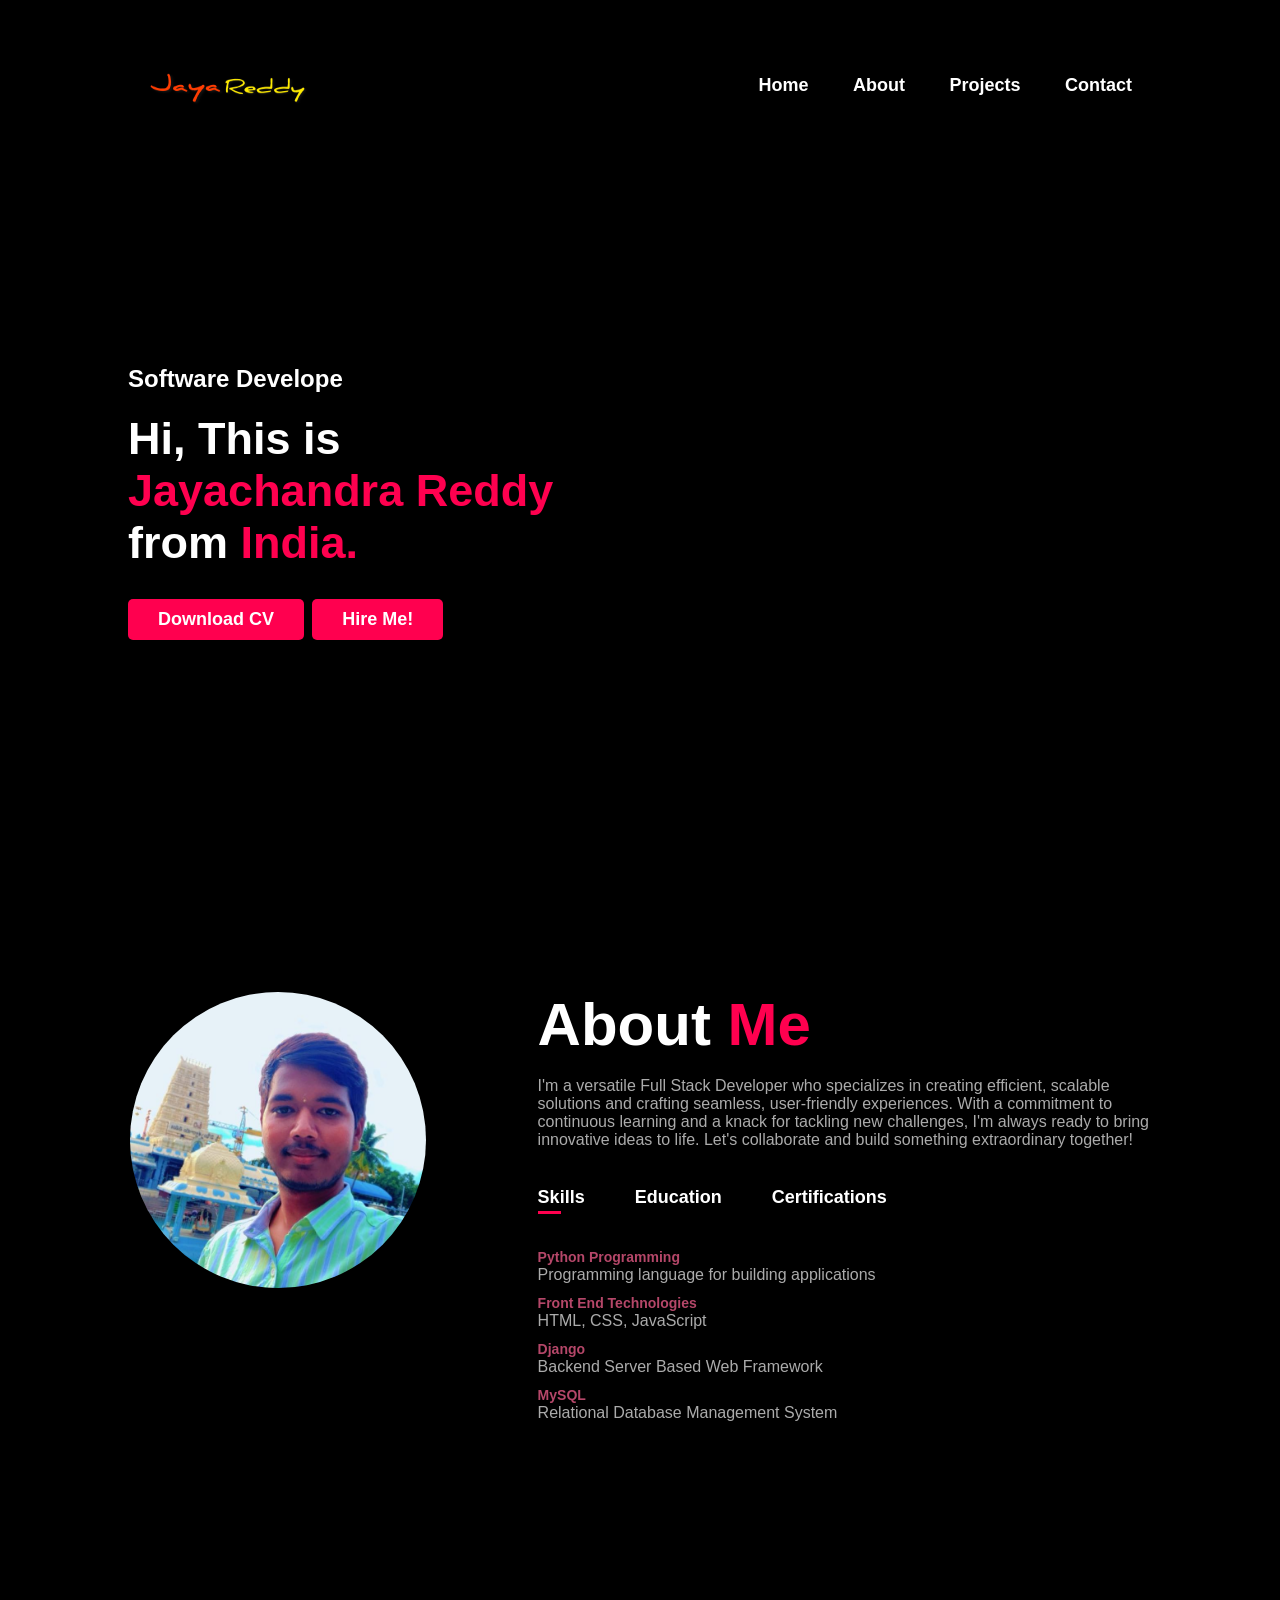
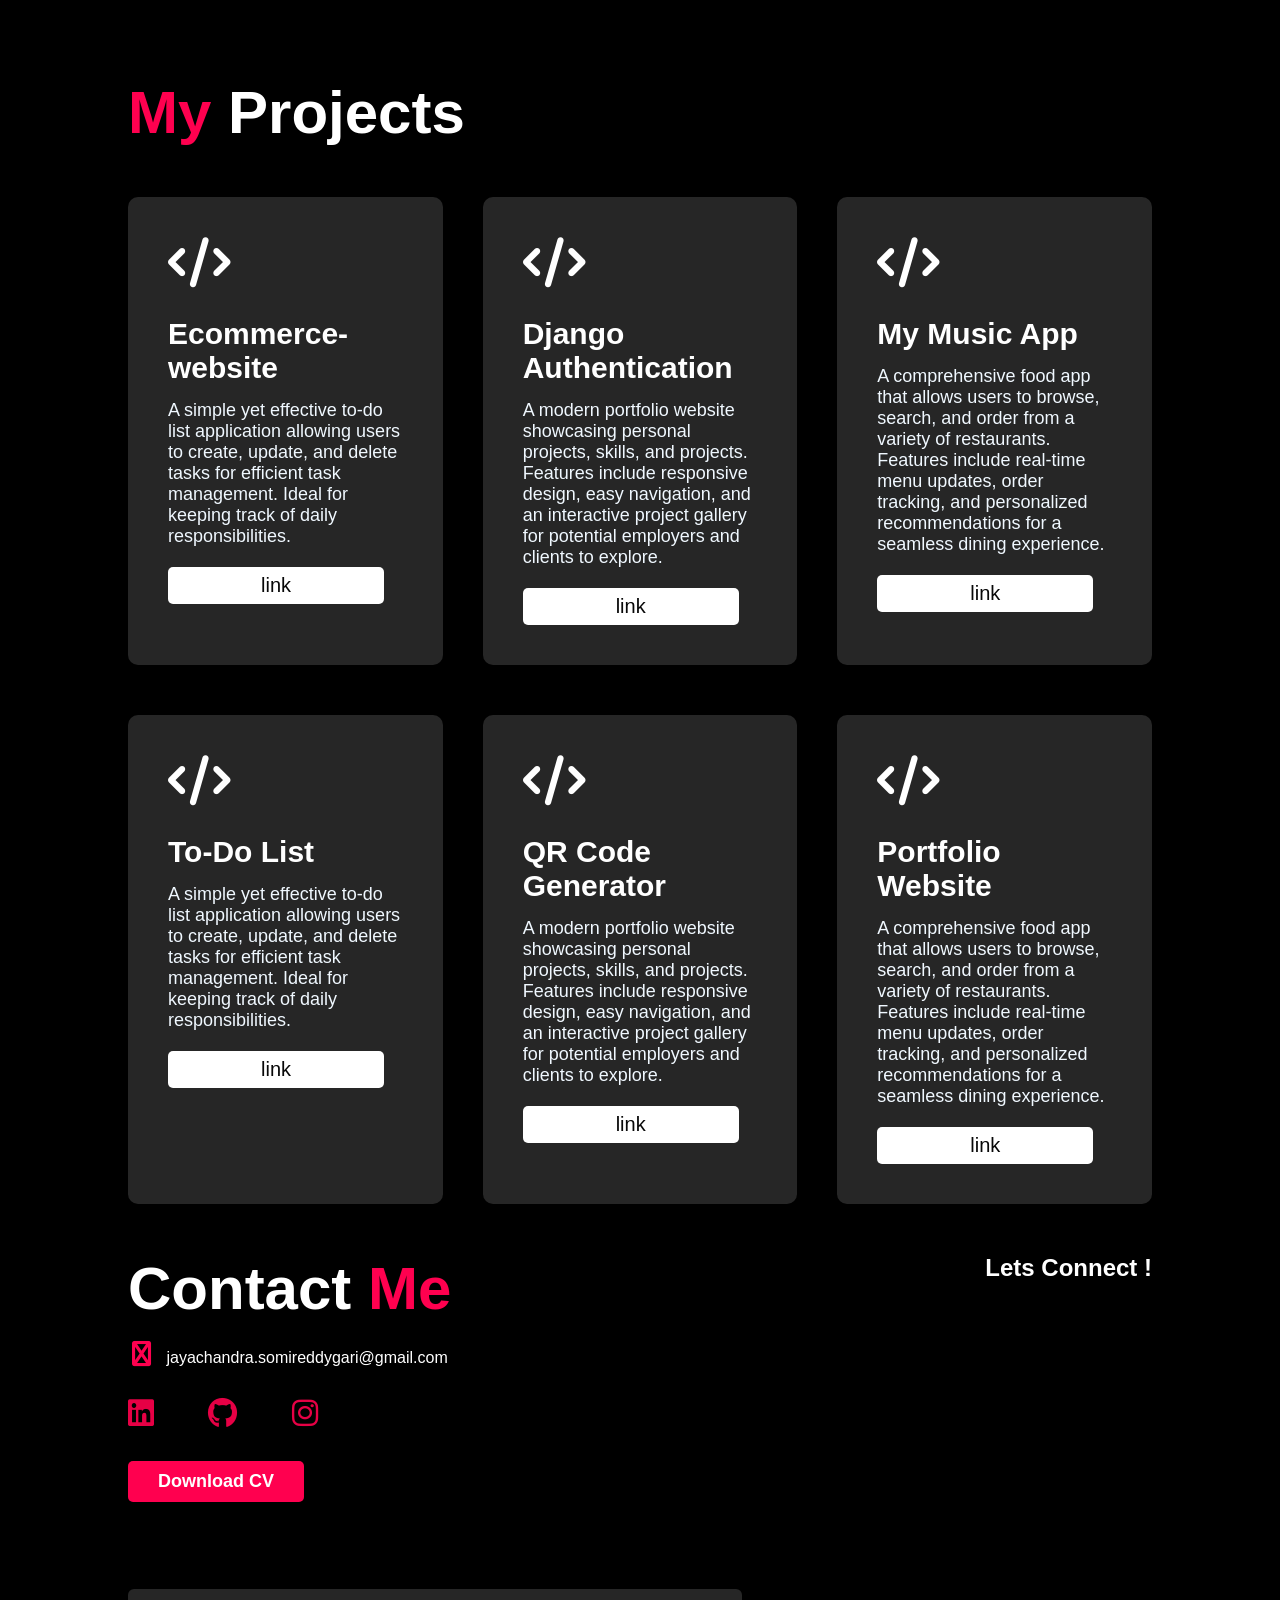
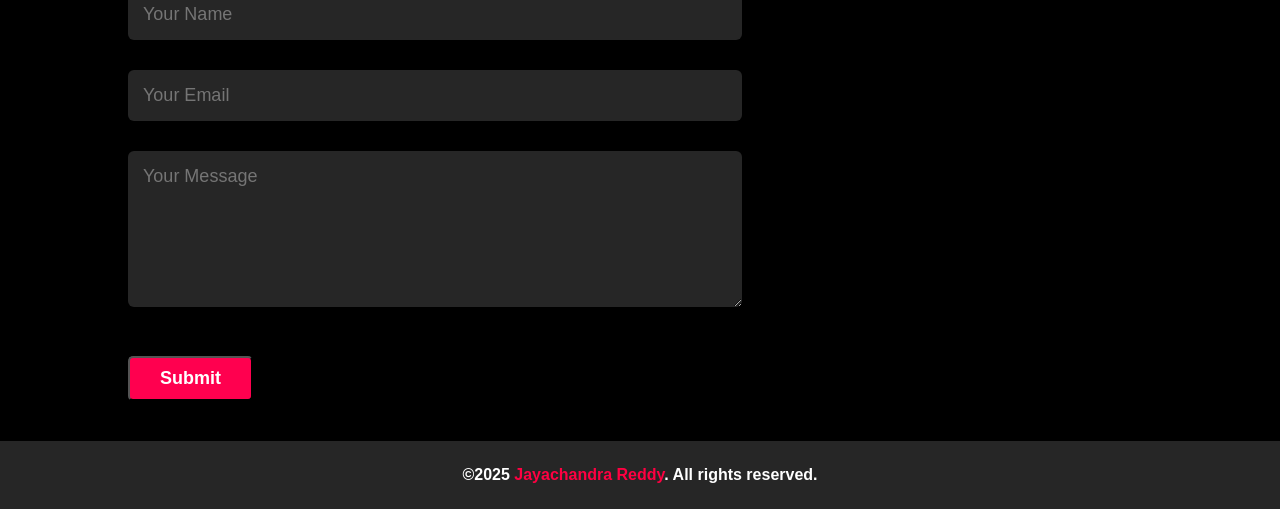
==== index.html @ 25a1f1cd "first commit" ====
<!DOCTYPE html>
<html lang="en">

<head>
    <meta charset="UTF-8">
    <meta name="viewport" content="width=device-width, initial-scale=1.0">
    <title>Personal Portfolio</title>
    <link rel="stylesheet" href="style.css">
    <link rel="stylesheet" href="https://cdnjs.cloudflare.com/ajax/libs/font-awesome/5.15.3/css/all.min.css">
    <link rel="stylesheet" href="https://cdnjs.cloudflare.com/ajax/libs/font-awesome/6.0.0/css/all.min.css">

    <style>
        /* Add this to your style.css or in a <style> tag in the <head> */
        #typing-text {
            /* Style this element as needed */
            /* For example: */
            font-size: 24px;
            font-weight: bold;
            color: #fff;
        }
    </style>
</head>

<body style="background-color: black;">
    <div id="header">
        <div class="container">
            <nav>
                <img src="logo.jpg" class="logo" style="height: 150px;" id="logo">
                <ul id="sidemenu">
                    <li><a href="#header"><strong>Home</strong></a></li>
                    <li><a href="#about"><strong>About</strong></a></li>
                    <li><a href="#projects"><strong>Projects</strong></a></li>
                    <li><a href="#contact"><strong>Contact</strong></a></li>
                    <i class="fas fa-times" onclick="closemenu()"></i>
                </ul>
                <i class="fas fa-bars" onclick="openmenu()"></i>
            </nav>

            <div class="header-text">
                <p id="typing-text"></p>
                <h1>Hi, This is<span><pre>Jayachandra Reddy</pre></span>from <span>India.</span></h1>
                <a href="Resume.pdf" target="_blank" class="btn btn2">Download CV</a>
                <a href="#contact" target="_parent" class="btn btn2">Hire Me!</a>
            </div>
        </div>
    </div>

<!-------------------------------------------about section--------------------------------------->
    <div id="about">
        <div class="container">
            <div class="row">
                <div class="about-col-1">
                    <img src="mypic.jpg">
                </div>
                <div class="about-col-2">
                    <h1 class="sub-title">About <span>Me</span> </h1>
                    <br>
                    <p>
                        I'm a versatile Full Stack Developer who specializes in creating efficient, scalable solutions and
                        crafting seamless, user-friendly experiences.
                        With a commitment to continuous learning and a knack for tackling new challenges,
                        I'm always ready to bring innovative ideas to life.
                        Let's collaborate and build something extraordinary together!
                    </p>
                    <br>

                    <div class="tab-titles">
                        <p class="tab-links active-link" onclick="opentab('skills')"><strong>Skills</strong></p>
                        <p class="tab-links" onclick="opentab('education')"><strong>Education</strong></p>
                        <p class="tab-links" onclick="opentab('certifications')"><strong>Certifications</strong></p>
                    </div>

                    <div class="tab-contents active-tab" id="skills" style="min-height: 300px;">
                        <ul>
                            <li><span><strong>Python Programming</strong></span><br>Programming language for building
                                applications</li>
                            <li><span><strong>Front End Technologies</strong></span><br>HTML, CSS, JavaScript</li>
                            <li><span><strong>Django</strong></span><br>Backend Server Based Web Framework</li>                  
                            <li><span><strong>MySQL</strong></span><br>Relational Database Management System</li>                           
                            
                        </ul>
                    </div>

                    <div class="tab-contents" id="education" style="min-height: 300px;">
                        <ul>
                            <li><span><em>2020 - 2024</em></span><br><strong>Bachelor of Technology</strong> <strong>|</strong> CSE
                            <br> PVKK Institute of Technology, Anantapuram <br>percentage: 81.22</li>

                            <li><span><em>2018 - 2020</em></span><br><strong>Board of Intermediate, AP</strong> <strong>|</strong> MPC
                               <br>  Sri chaitanya Junior College, Anantapuram<br>GPA: 9.53/10</li>

                            <li><span><em>2017 - 2018</em></span><br><strong>Secondary School Education, AP</strong> <br>
                                Z P H School, Kambadur <br>  CGPA: 9.7 / 10
                               </li>
                        </ul>
                    </div>

                    <div class="tab-contents" id="certifications" style="min-height: 300px;">
                        <ul>
                            <li><span><strong>DevOps with AWS</strong></span><br>Data Valley India Pvt Ltd.</li>
                            <li><span><strong>Python Developer</strong></span><br>SoloLearn</li>
                            <li><span><strong>Web Developemt</strong></span><br>Slash Mark, AICTE.</li>
                            <li><span><strong>Internet of Things</strong></span><br>NPTEL</li>

                        </ul>
                    </div>
                </div>
            </div>
        </div>
    </div>
    <div id="projects">
        <div class="container">
            <h2 class="sub-title"><span>My</span> Projects</h2>
            <div class="projects-list">
                <div>
                    <i class="fas fa-code"></i>
                    <h2><strong>Ecommerce-website</strong></h2>
                    <p>
                        A simple yet effective to-do list application allowing users to create, update, and delete tasks for
                        efficient task management.
                        Ideal for keeping track of daily responsibilities.
                    </p>                
                    <a href=" " target="_blank"><button>link</button></a>
                </div>

                <div>
                    <i class="fas fa-code"></i>
                    <h2><strong>Django Authentication</strong></h2>
                    <p>
                        A modern portfolio website showcasing personal projects, skills, and projects.
                        Features include responsive design, easy navigation, and an interactive project gallery for
                        potential employers and clients to explore.
                    </p>
                    <a href="https://github.com/Jayachandrasomireddygari/Authentication_pro" target="_blank"><button>link</button></a>
                </div>

                <div>
                    <i class="fas fa-code"></i>
                    <h2><strong>My Music App</strong></h2>
                    <p>
                        A comprehensive food app that allows users to browse, search, and order from a variety of
                        restaurants.
                        Features include real-time menu updates, order tracking, and personalized recommendations for a
                        seamless dining experience.
                    </p>
                    <a href=" " target="_blank"><button>link</button></a>
                </div>

            </div>
            <div class="projects-list">
                <div>
                    <i class="fas fa-code"></i>
                    <h2><strong>To-Do List</strong></h2>
                    <p>
                        A simple yet effective to-do list application allowing users to create, update, and delete tasks for
                        efficient task management.
                        Ideal for keeping track of daily responsibilities.
                    </p>                
                    <a href="https://jayachandrasomireddygari.github.io/todoapp/" target="_blank"><button>link</button></a>
                </div>

                <div>
                    <i class="fas fa-code"></i>
                    <h2><strong>QR Code Generator</strong></h2>
                    <p>
                        A modern portfolio website showcasing personal projects, skills, and projects.
                        Features include responsive design, easy navigation, and an interactive project gallery for
                        potential employers and clients to explore.
                    </p>
                    <a href="https://jayachandrasomireddygari.github.io/qrgenerator/" target="_blank"><button>link</button></a>
                </div>

                <div>
                    <i class="fas fa-code"></i>
                    <h2><strong>Portfolio Website</strong></h2>
                    <p>
                        A comprehensive food app that allows users to browse, search, and order from a variety of
                        restaurants.
                        Features include real-time menu updates, order tracking, and personalized recommendations for a
                        seamless dining experience.
                    </p>
                    <a href="https://github.com/Jayachandrasomireddygari" target="_blank"><button>link</button></a>
                </div>

            </div>
        </div>
    </div>

    <div id="contact">
        <div class="container">
            <div class="row">
                <div class="contact-left">
                    <h1 class="sub-title">Contact <span>Me</span></h1> <br>
                    <pre> <i class="fas fa-google"></i>jayachandra.somireddygari@gmail.com</pre>
                   <!-- <p> <i class="fas fa-phone-square-alt"></i>+91-6300706692</p> -->
                    <div class="social-icons">
                        <a href="https://www.linkedin.com/in/jayachandra-reddy-somireddygari" target="_blank"><i
                                class="fab fa-linkedin"></i></a>
                        <a href="https://github.com/Jayachandrasomireddygari" target="_blank"><i class="fab fa-github"></i></a>
                        <a href="https://www.instagram.com/jayachandrareddy_somireddygari?igsh=dGd1MmQ2cGJoOXc5&utm_source=qr" target="_blank"><i
                                class="fab fa-instagram"></i></a>
            
                        <a href="Resume.pdf" target="_blank" class="btn btn2">Download CV</a>
                        <br>
                        <br>
                        <br><br>
                        <br>
                    </div>
                </div>
               <center> <h2>Lets Connect !</h2></center>

                <div class="contact-right">
                    <form name="submit-to-google-sheet">
                        <input type="text" name="Name" placeholder="Your Name" required>
                        <input type="email" name="Email" placeholder="Your Email" required>
                        <textarea name="Message" rows="6" placeholder="Your Message"></textarea>
                        <button type="Submit" class="btn btn2">Submit</button>

                    </form>
                    <span id="msg"></span>
                </div>
            </div>
        </div>
    </div>

    <div class="copyright">
       <strong> <p>&copy;2025 <a href="#logo" class="footer-name" style="text-decoration: none; color: #ff0042; cursor: pointer;">Jayachandra Reddy</a>. All rights reserved.</p></strong>

    </div>



    <script>
        function opentab(tabname) {
            var tablinks = document.getElementsByClassName("tab-links");
            var tabcontents = document.getElementsByClassName("tab-contents");

            for (var tablink of tablinks) {
                tablink.classList.remove("active-link");
            }
            for (var tabcontent of tabcontents) {
                tabcontent.classList.remove("active-tab");
            }

            event.currentTarget.classList.add("active-link");
            document.getElementById(tabname).classList.add("active-tab");
        }
    </script>

    <script>
        var sidemenu = document.getElementById("sidemenu")

        function openmenu() {
            sidemenu.style.right = "0";
        }

        function closemenu() {
            sidemenu.style.right = "-200px";
        }
    </script>
    <script>
        const scriptURL = 'https://script.google.com/macros/s/AKfycbymj6Zp1OFkChNQR3eu5S6hYatmDhPfe396DA1QFq68g24wWZhTaVy1bv8uft-YeKN1/exec'
        const form = document.forms['submit-to-google-sheet']
        const msg = document.getElementById("msg")

        form.addEventListener('submit', e => {
            e.preventDefault()
            fetch(scriptURL, { method: 'POST', body: new FormData(form) })
                .then(response => {
                    msg.innerHTML = "Message sent successfully"
                    setTimeout(function () {
                        msg.innerHTML = ""
                    }, 9000)
                    form.reset()
                })
                .catch(error => console.error('Error!', error.message))
        })
    </script>

    <script>
        const textToType = "Software Developer";
        const typingSpeed = 100; // Adjust for typing speed in milliseconds
        let charIndex = 0;
        const typingTextElement = document.getElementById("typing-text");

        function typeText() {
            if (charIndex < textToType.length) {
                typingTextElement.textContent += textToType.charAt(charIndex);
                charIndex++;
                setTimeout(typeText, typingSpeed);
            }
        }

        // Start the typing animation when the page loads
        window.onload = function() {
            typeText();
        };
    </script>
</body>

</html>
---- style.css ----
*{
    margin: 0;
    padding: 0;
    font-family: 'Poppins', sans-serif;
    box-sizing: border-box;
}

html{
    scroll-behavior: smooth;
}

body{
    background: #080808;
    color: #fff;
}

#header{
    width: 100%;
    height: 100vh;
    background-image: url(backgroundimage.png);
    background-size: cover;
    background-position: center;
}

.container{
    padding: 10px 10%;
}

nav{
    display: flex;
    align-items: center;
    justify-content: space-between;
    flex-wrap: wrap;
}

.logo{
    width: 200px;
}

nav ul li{
    display: inline-block;
    list-style: none;
    margin: 10px 20px;
}

nav ul li a{
    color: #fff;
    text-decoration: none;
    font-size: 18px;
    position: relative;
}

nav ul li a::after{
    content: '';
    width: 0;
    height: 3px;
    background: #ff004f;
    position: absolute;
    left: 0;
    bottom: -6px;
    transition: 0.5s;
}

nav ul li a:hover::after{
    width: 100%;
}

.header-text{
    margin-top: 20%;
    font-size: 30px;
}

.header-text h1{
    margin-top: 20px;
    font-size: 45px;
}

.header-text h1 span{
    color: #ff004f;
}
.sub-title  span{
    color: #ff004f;
}


/* --------------------- <About> ---------------- */

#about{
    padding: 80px 0;
    color: #ababab;
}

.row{
    display: flex;
    justify-content: space-between;
    flex-wrap: wrap;
}

.about-col-1{
    flex-basis: 35%;
}

.about-col-1 img{
     width: 300px; /* Set the desired width of the square */
        height: 300px; /* Set the desired height of the square */
        border-radius: 50%; /* This makes the square a circle */
        object-fit: cover; /* Ensures the image fits nicely within the circle */
        border: 2px solid #000;
   
}

.about-col-2{
    flex-basis: 60%;
}

.sub-title{
    font-size: 60px;
    font-weight: 600;
    color: #fff;
}

.tab-titles{
    display: flex;
    margin: 20px 0 40px;
    color: #fff;
}

.tab-links{
    margin-right: 50px;
    font-size: 18px;
    font-weight: 500;
    cursor: pointer;
    position: relative;
}

.tab-links::after{
    content: '';
    width: 0;
    height: 3px;
    background: #ff004f;
    position: absolute;
    left: 0;
    bottom: -6px;
    transition: 0.5s;
}

.tab-links.active-link::after{
    width: 50%;
}

.tab-contents ul li{
    list-style: none;
    margin: 10px 0;
}

.tab-contents ul li span{
    color: #b54769;
    font-size: 14px;
}

.tab-contents{
    display: none;
    min-height: 300px; 
}

.tab-contents.active-tab{
    display: block;
}


/* -----------------------Projects-------------------------- */
#projects{
    padding: 30px 0;
}

.projects-list{
    display: grid;
    grid-template-columns: repeat(auto-fit, minmax(250px,1fr));
    grid-gap: 40px;
    margin-top: 50px;
}
.projects-list div{
    background: #262626;
    padding: 40px;
    font-size: 18px;
    font-weight: 300;
    border-radius: 10px;
    transition:  background 0.5s, transform 0.5s;

}

.projects-list div i{
    font-size: 50px;
    margin-bottom: 30px;
    color: #fff;
}

.projects-list div p{
    color: aliceblue;
}

.projects-list div h2{
    font-size: 30px;
    font-weight: 500;
    margin-bottom: 15px;
    color: #fff;
}

.projects-list div a{
    text-decoration: none;
    color: #fff;
    font-size: 20px;
    margin-top: 20px;
    display: inline-block;
    cursor: pointer;
}
.projects-list div a:hover{
    color: #262626;
    
}

.projects-list div:hover{
    background: #ff004f;
    transform: translateY(-10px); 

}
.projects-list button {
    background: #fff;
    color: #080808;
    padding: 7px 93px;
    font-size: 20px;
    border: none;
    border-radius: 5px;
    cursor: pointer;
    transition: background 0.3s, transform 0.3s;
    font-family: 'Trebuchet MS', 'Lucida Sans Unicode', 'Lucida Grande', 'Lucida Sans', Arial, sans-serif;
}

.projects-list button:hover {
    background: #fff; 
    transform: translateY(-3px); 
    color: #080808;
}


/* Contact------------ */
.contact-left{
    flex-basis: 35%;
}

.contact-right{
    flex-basis: 60%;
}

.contact-left p{
    margin-top: 30px;
}

.contact-left p i{
    color: #ff004f;
    margin-right: 15px;
    font-size: 25px;
}

.contact-left pre i{
    color: #ff004f;
    margin-right: 15px;
    font-size: 25px;
}

.social-icons{
    margin-top: 30px;
}

.social-icons a{
    text-decoration: none;
    font-size: 30px;
    margin-right: 50px;
    color: #e60045;
    display: inline-block;
    transition: transform 0.5s;
}

.social-icons a:hover{
    color: #fff ;
    transform: translateY(-5px);
}

.btn.btn2 {
    display: inline-block;
    background: #ff004f;
    color: #fff;
    padding: 10px 30px;
    font-size: 18px;
    font-weight: 600;
    border-radius: 5px;
    text-decoration: none;
    margin-top: 30px;
    transition: background 0.3s, transform 0.3s;
}

.btn.btn2:hover {
    background: #e60045; 
    transform: translateY(-3px);
    color: #ababab;
    
}

.contact-right form{
    width: 100%;
}

form input,form textarea{
    width: 100%;
    border: 0;
    outline: none;
    background: #262626;
    padding: 15px;
    margin: 15px 0;
    color: #fff;
    font-size: 18px;
    border-radius: 6px;
}

input:focus, textarea:focus{
    background-color: #333;
    color: black;
    background-color: #fff;
}

.copyright{
    width: 100%;
    text-align: center;
    padding: 25px 0;
    background: #262626;
    font-weight: 300;
    margin-top: 20px;
}


/* CSS for Small Screen */

.fas.fa-bars, .fas.fa-times {
    display: none;
}

@media only screen and (max-width:600px){
    #header{
        background-image: url(phonebg.png);
    }
    .header-text{
        margin-top: 100% ;
        font-size: 16px;
    }
    .logo{
        width: 160px;
        height: 50px;
    }
    .header-text h1{
        font-size: 30px;
    }
    .fas.fa-bars, .fas.fa-times {
        display:block;
        font-size: 25px;
    }

    .about-col-1 img{
     width: 300px; 
        height: 300px; 
        border-radius: 50%;
        object-fit: cover; 
        border: 2px solid #000;
   
}

    nav ul{
        background: #ff004f;
        position: fixed;
        top: 0;
        right: -200px;
        width: 200px;
        height: 100vh;
        padding-top: 50px;
        z-index: 2;
        transition: right 0.5s;
    }

    nav ul li{
        display: block;
        margin: 25px;
    }
    nav ul .fas{
        position: absolute;
        top: 25px;
        left: 25px;
        cursor: pointer;
    }
    .sub-title{
        font-size: 30px;
    }
    .tab-contents{
        font-size: 15px;
        
    } 
    .tab-titles p{
        font-size: 18px;
    }
    .tab-contents li{
        font-size: 15px;
    }

    .about-col-1,.about-col-2{
        flex-basis: 100%;
    }

    .about-col-1{
        margin-bottom: 30px;
    }
    .about-col-2{
        font-size: 18px;

    }
    .projects-list div i{
        color: #ff004f;
    }

    
    .tab-links{
        font-size: 16px;
        margin-right: 20px;
    }
    .contact-left,.contact-right{
        flex-basis: 100%;
    }

    .social-icons{
    font-size: 10px;
    }

    .copyright{
        font-size: 14px;
    }
}

#msg{
    color: #61b752;
    margin-top: 10px;
    display: block;
}
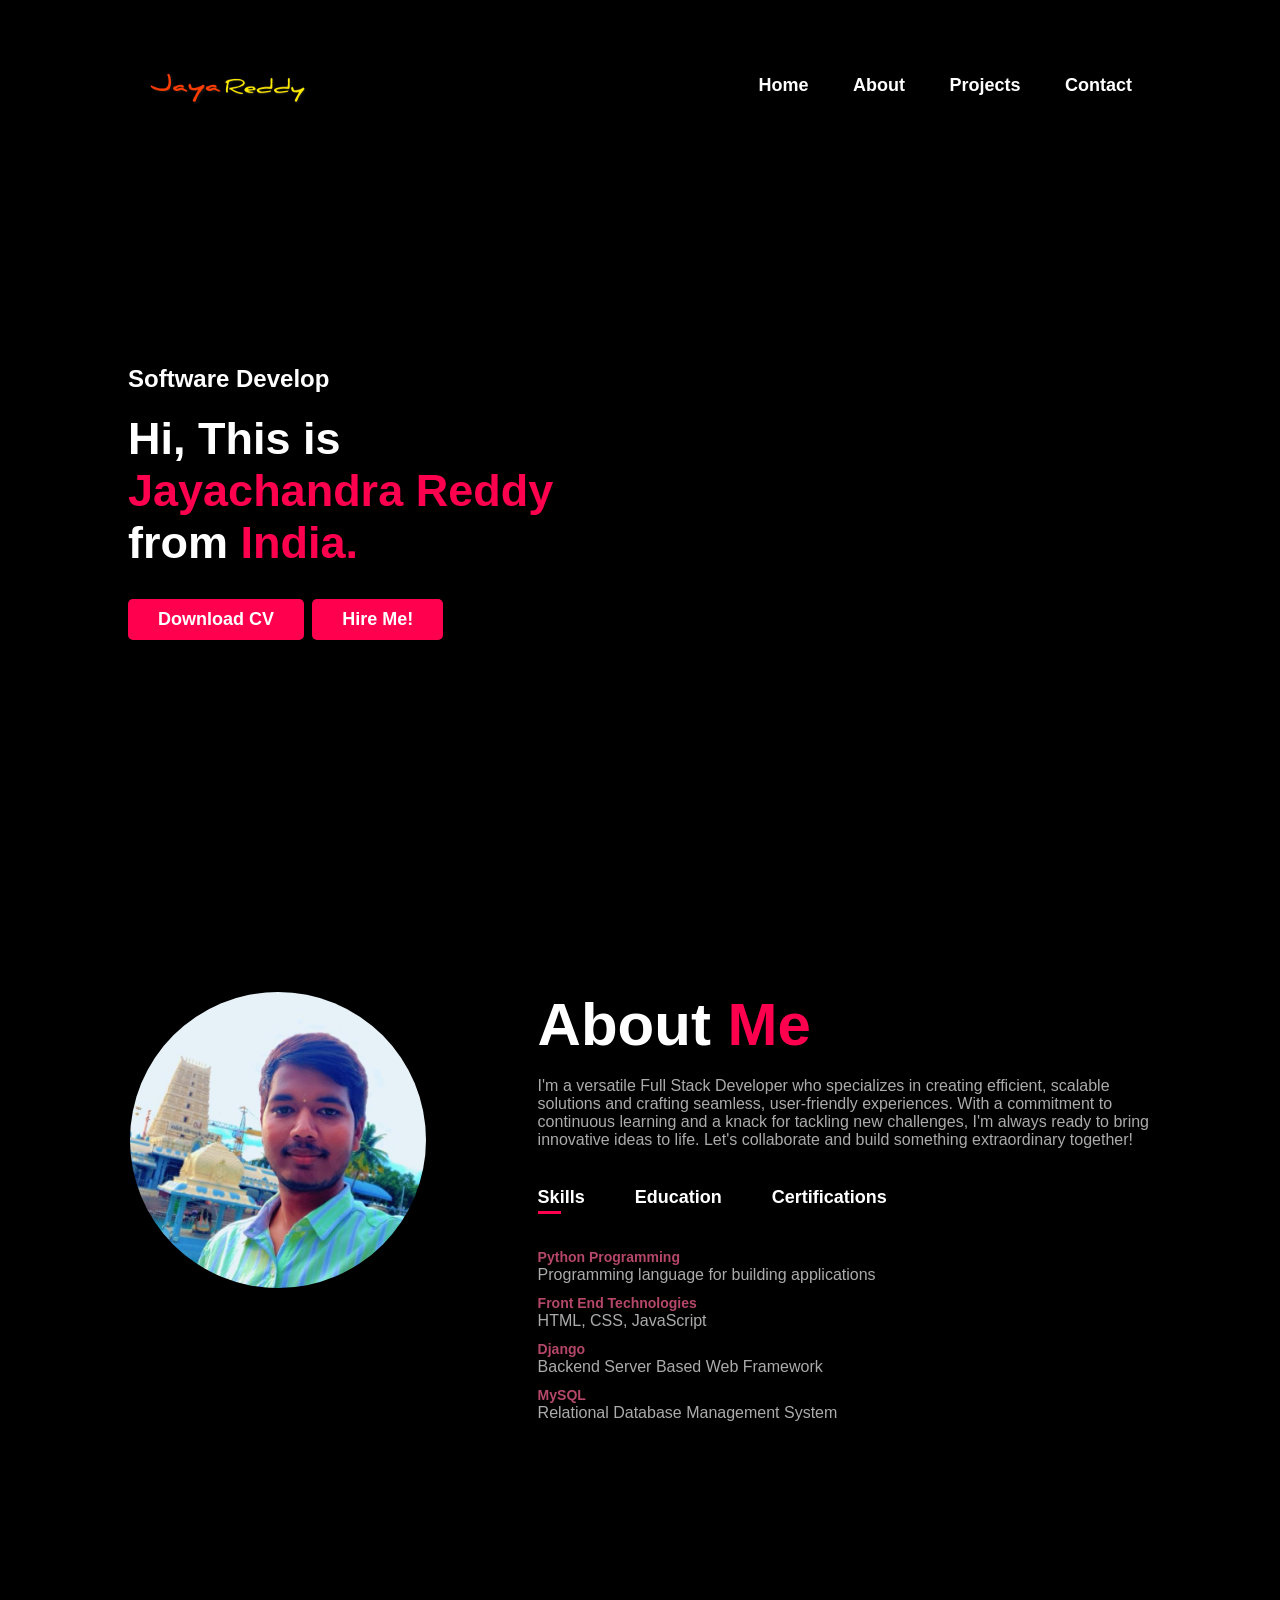
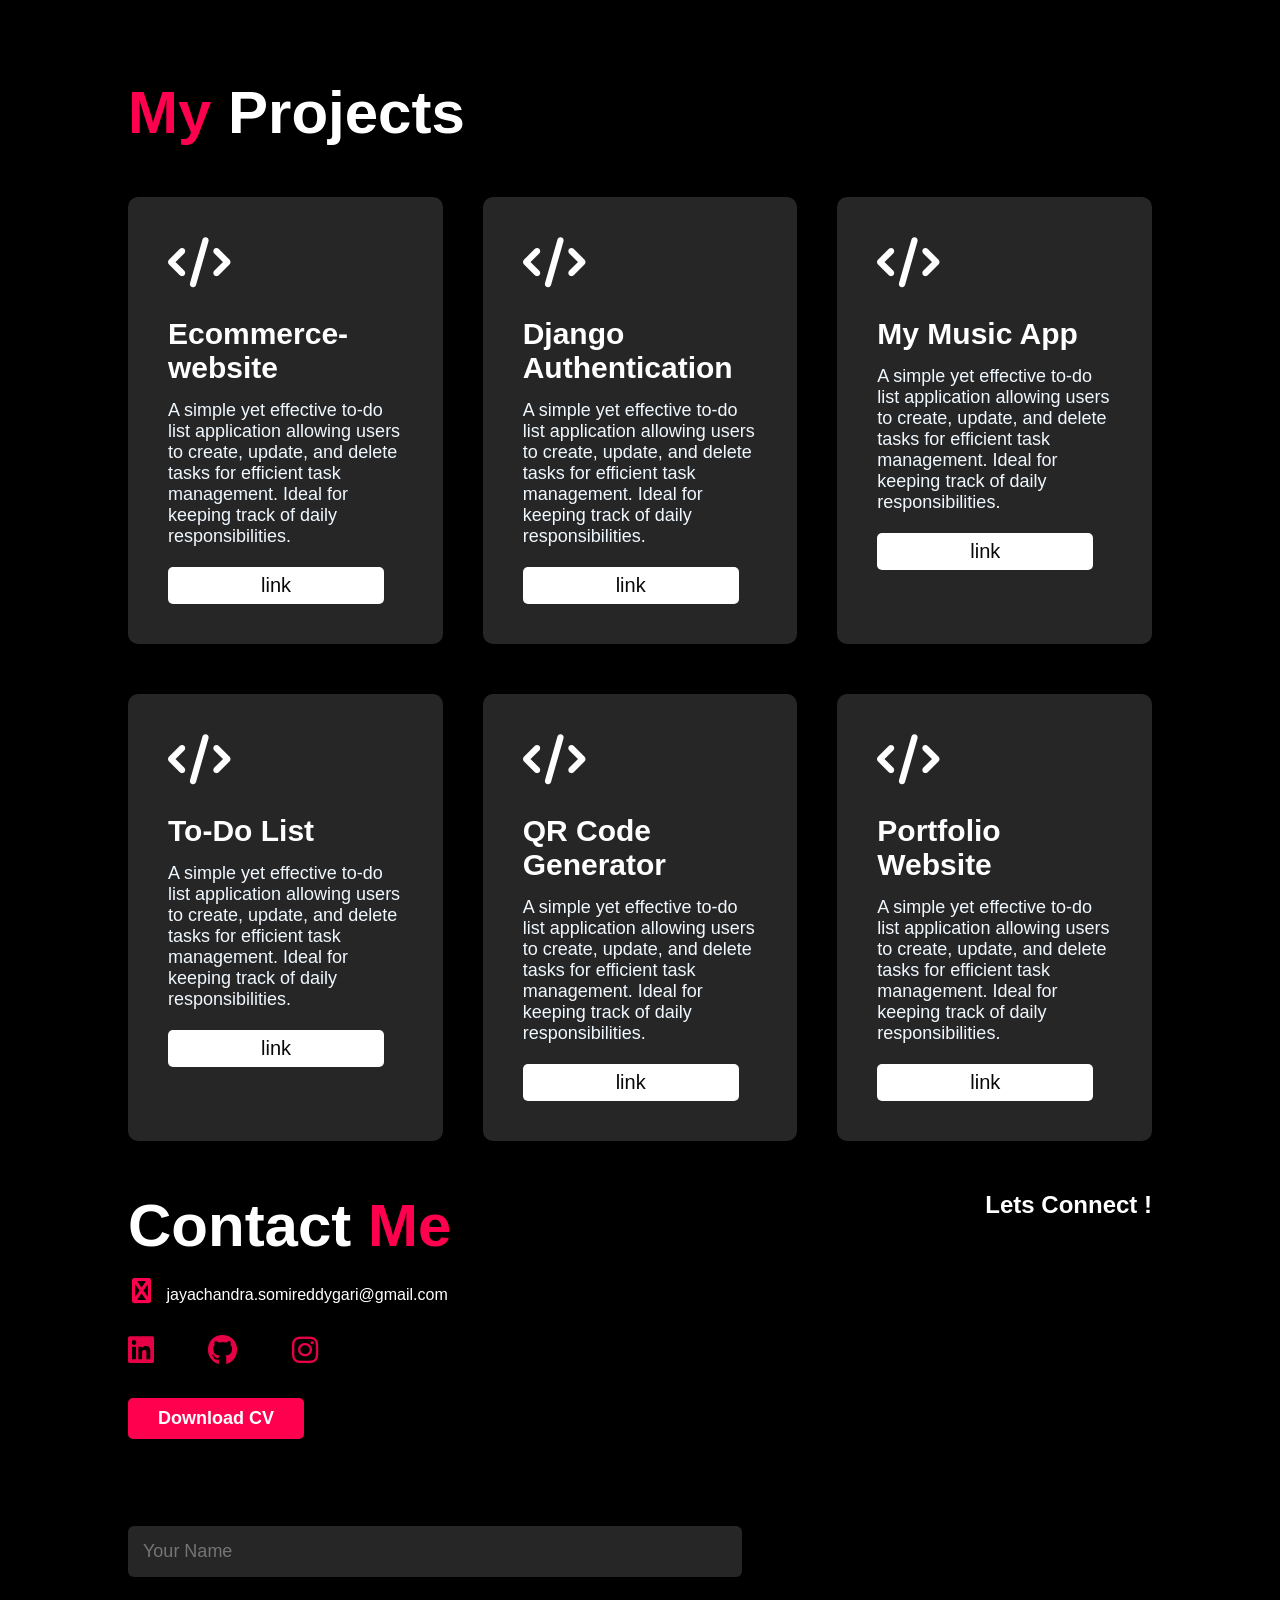
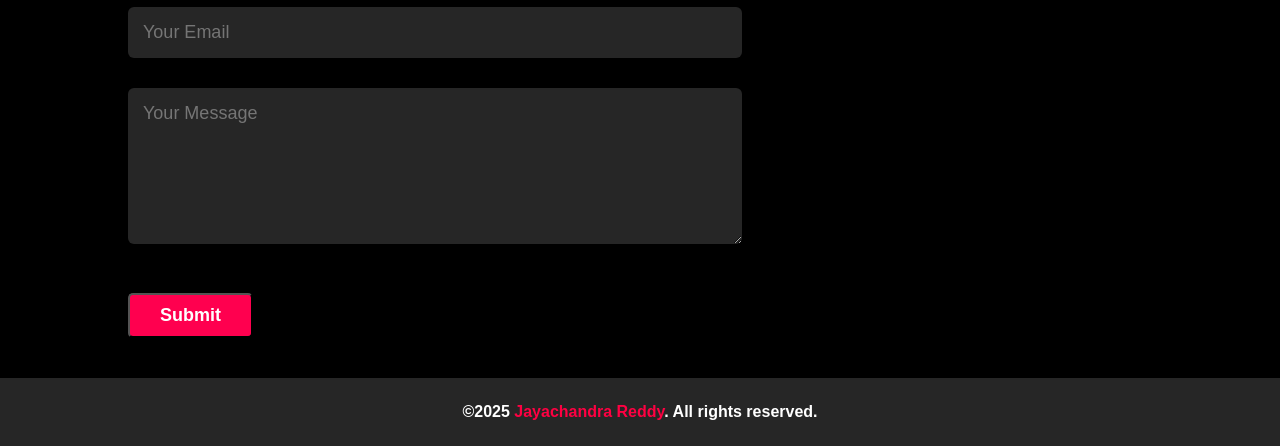
==== commit c82db85c: "added updated resume" ====
--- a/index.html
+++ b/index.html
@@ -127,9 +127,9 @@
                     <i class="fas fa-code"></i>
                     <h2><strong>Django Authentication</strong></h2>
                     <p>
-                        A modern portfolio website showcasing personal projects, skills, and projects.
-                        Features include responsive design, easy navigation, and an interactive project gallery for
-                        potential employers and clients to explore.
+                       A simple yet effective to-do list application allowing users to create, update, and delete tasks for
+                        efficient task management.
+                        Ideal for keeping track of daily responsibilities.
                     </p>
                     <a href="https://github.com/Jayachandrasomireddygari/Authentication_pro" target="_blank"><button>link</button></a>
                 </div>
@@ -138,10 +138,9 @@
                     <i class="fas fa-code"></i>
                     <h2><strong>My Music App</strong></h2>
                     <p>
-                        A comprehensive food app that allows users to browse, search, and order from a variety of
-                        restaurants.
-                        Features include real-time menu updates, order tracking, and personalized recommendations for a
-                        seamless dining experience.
+                         A simple yet effective to-do list application allowing users to create, update, and delete tasks for
+                        efficient task management.
+                        Ideal for keeping track of daily responsibilities.
                     </p>
                     <a href=" " target="_blank"><button>link</button></a>
                 </div>
@@ -163,9 +162,9 @@
                     <i class="fas fa-code"></i>
                     <h2><strong>QR Code Generator</strong></h2>
                     <p>
-                        A modern portfolio website showcasing personal projects, skills, and projects.
-                        Features include responsive design, easy navigation, and an interactive project gallery for
-                        potential employers and clients to explore.
+                        A simple yet effective to-do list application allowing users to create, update, and delete tasks for
+                        efficient task management.
+                        Ideal for keeping track of daily responsibilities.
                     </p>
                     <a href="https://jayachandrasomireddygari.github.io/qrgenerator/" target="_blank"><button>link</button></a>
                 </div>
@@ -174,10 +173,9 @@
                     <i class="fas fa-code"></i>
                     <h2><strong>Portfolio Website</strong></h2>
                     <p>
-                        A comprehensive food app that allows users to browse, search, and order from a variety of
-                        restaurants.
-                        Features include real-time menu updates, order tracking, and personalized recommendations for a
-                        seamless dining experience.
+                        A simple yet effective to-do list application allowing users to create, update, and delete tasks for
+                        efficient task management.
+                        Ideal for keeping track of daily responsibilities.
                     </p>
                     <a href="https://github.com/Jayachandrasomireddygari" target="_blank"><button>link</button></a>
                 </div>
